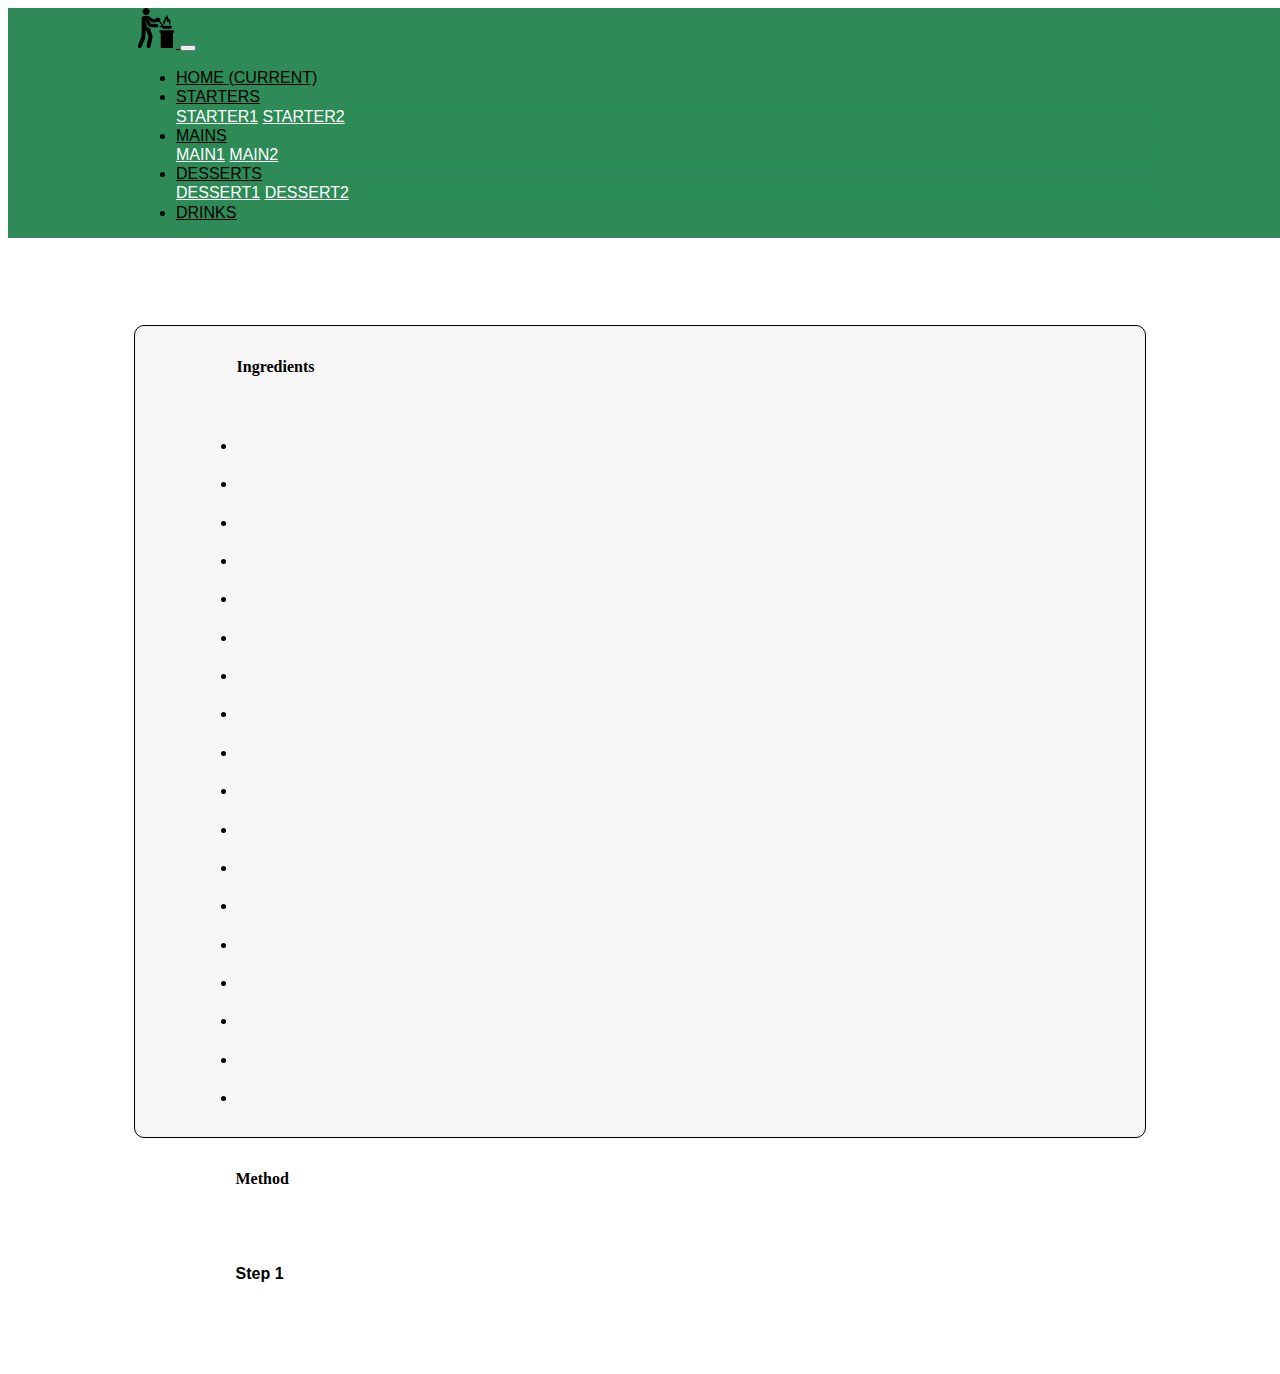
==== bacondate.html @ 9b165d1f "all templates" ====
<!DOCTYPE html>
<html lang="en">
  <head>
    <link
      rel="stylesheet"
      href="https://cdn.jsdelivr.net/npm/bootstrap@4.5.3/dist/css/bootstrap.min.css"
      integrity="sha384-TX8t27EcRE3e/ihU7zmQxVncDAy5uIKz4rEkgIXeMed4M0jlfIDPvg6uqKI2xXr2"
      crossorigin="anonymous"
    />
    <link rel="stylesheet" href="./styles/styles.css" />
    <link rel="stylesheet" href="./styles/home.css" />
    <link rel="stylesheet" href="./styles/recipe.css" />
    <meta charset="UTF-8" />
    <meta name="viewport" content="width=device-width, initial-scale=1.0" />
    <title>Document</title>
  </head>

  <body>
    <div id="mainNavbar">
      <nav class="navbar navbar-expand-lg navbar-expand-md navbar-dark">
        <a class="navbar-brand" href="#"
          ><img class="logo" src="./img/121054.png" alt="" />
        </a>

        <button
          class="navbar-toggler"
          type="button"
          data-toggle="collapse"
          data-target="#navbarSupportedContent"
          aria-controls="navbarSupportedContent"
          aria-expanded="false"
          aria-label="Toggle navigation"
        >
          <span class="navbar-toggler-icon"></span>
        </button>

        <div class="collapse navbar-collapse" id="navbarSupportedContent">
          <ul class="navbar-nav">
            <li class="nav-item active">
              <a class="nav-link" href="#"
                >Home <span class="sr-only">(current)</span></a
              >
            </li>
            <li class="nav-item dropdown">
              <a
                class="nav-link dropdown-toggle"
                href="#"
                id="navbarDropdown"
                role="button"
                data-toggle="dropdown"
                aria-haspopup="true"
                aria-expanded="false"
              >
                Starters
              </a>
              <div class="dropdown-menu" aria-labelledby="navbarDropdown">
                <a class="dropdown-item" href="#">Starter1</a>
                <a class="dropdown-item" href="#">Starter2</a>
              </div>
            </li>
            <li class="nav-item dropdown">
              <a
                class="nav-link dropdown-toggle"
                href="#"
                id="navbarDropdown"
                role="button"
                data-toggle="dropdown"
                aria-haspopup="true"
                aria-expanded="false"
              >
                Mains
              </a>
              <div class="dropdown-menu" aria-labelledby="navbarDropdown">
                <a class="dropdown-item" href="#">Main1</a>
                <a class="dropdown-item" href="#">Main2</a>
              </div>
            </li>
            <li class="nav-item dropdown">
              <a
                class="nav-link dropdown-toggle"
                href="#"
                id="navbarDropdown"
                role="button"
                data-toggle="dropdown"
                aria-haspopup="true"
                aria-expanded="false"
              >
                Desserts
              </a>
              <div class="dropdown-menu" aria-labelledby="navbarDropdown">
                <a class="dropdown-item" href="#">Dessert1</a>
                <a class="dropdown-item" href="#">Dessert2</a>
              </div>
            </li>
            <li class="nav-item">
              <a class="nav-link" href="#">Drinks</a>
            </li>
          </ul>
        </div>
      </nav>
    </div>

    <main>
      <div class="container-fluid">
        <div class="row align-items-center justify-content-center">
          <img
            id="pic"
            src="http://images.media-allrecipes.com/userphotos/560x315/3489951.jpg"
            alt=""
          />
          <div class="col-lg-10 justify-content-center row align-items-center">
            <h3 id="head">Rigatoni alla Genovese</h3>
          </div>
        </div>

        <div class="row align-items-start justify-content-center">
          <div class="col-lg-6 col-md-6">
            <section class="bordered">
            <h4>Ingredients</h4>
            <br /><br />
            <li></li>
            <br />
            <li></li>
            <br />
            <li></li>
            <br />
            <li></li>
            <br />
            <li></li>
            <br />
            <li></li>
            <br />
            <li></li>
            <br />
            <li></li>
            <br />
            <li></li>
            <br />
            <li></li>
            <br />
            <li></li>
            <br />
            <li></li>
            <br />
            <li></li>
            <br />
            <li></li>
            <br />
            <li></li>
            <br />
            <li></li>
            <br />
            <li></li>
            <br />
            <li></li>
            <br />
            </section>
          </div>
          <div class="col-lg-6 col-md-6">
           <section class="method"> <h4>Method</h4>
            <br /><br />
            <p>
              <b>Step 1</b> <br /><br />
               <br /><br />

            </p></section>
          </div>
        </div>
      </div>
    </main>

    <script
      src="https://code.jquery.com/jquery-3.5.1.slim.min.js"
      integrity="sha384-DfXdz2htPH0lsSSs5nCTpuj/zy4C+OGpamoFVy38MVBnE+IbbVYUew+OrCXaRkfj"
      class="col-lg-6"
      crossorigin="anonymous"
    ></script>
    <script
      src="https://cdn.jsdelivr.net/npm/bootstrap@4.5.3/dist/js/bootstrap.bundle.min.js"
      integrity="sha384-ho+j7jyWK8fNQe+A12Hb8AhRq26LrZ/JpcUGGOn+Y7RsweNrtN/tE3MoK7ZeZDyx"
      crossorigin="anonymous"
    ></script>
  </body>
</html>
---- styles/styles.css ----
/* Diego Section */
/* html {
  font-size: 1.3vmax;
} */

body {
  font-family: Arial, Helvetica, sans-serif;
  line-height: 1.2;
}

h1,
h2,
h3,
h4,
h5 {
  font-family: Georgia, "Times New Roman", Times, serif;
}

h1 {
  text-align: center;
  margin-bottom: 6rem;
}

/* Stefan Sections */
#mainNavbar {
  position: fixed;
  width: 100%;
  background-color: seagreen;
  margin-bottom: 2rem;
  text-transform: uppercase;
  z-index: 1;
}
#mainNavbar.scrolled {
  background: rgba(46, 139, 86, 0.5);
  transition: background 500ms;
}
.navbar-brand {
  width: fit-content;
}
.logo {
  /* width: 20%; */
  height: auto;
  max-width: 40px;
}

.navbar {
  width: 80%;
  margin: auto;
  padding: 0;
  align-items: center;
}
#navbarSupportedContent {
  justify-content: right;
}
.dropdown-menu {
  background-color: rgba(46, 139, 86, 0.75);
}
.dropdown-item {
  color: white;
}
.dropdown-item:hover {
  background-color: rgba(208, 221, 214, 0.5);
}

main {
  padding-top: 9rem;
  width: 80%;
  margin: auto;
}

a {
  color: inherit;
}

a:hover {
  text-decoration: none;
}

.recipe-container {
  /*max-width: 30%;*/
  padding-bottom: 5%;
}

.img-container {
  width: 90%;
  height: 20vw;
  margin: auto;
  overflow: hidden;
  display: flex;
  justify-content: center;
  align-items: center;
}
.row img {
  width: 100%;
  min-height: 100%;
}

.grid {
  text-align: center;
}

.row {
  justify-content: space-between;
}
---- styles/recipe.css ----
#pic{width: 40em;
border-radius: 20px;}

#head{margin-bottom: 5em;
margin-top:2em;}

.bordered{border: solid 1px;
padding:10px;
background-color: rgba(0, 0, 0, 0.034);
border-radius: 10px;
padding-left:10%;}

.method{padding:10px;
    padding-left:10%;
    
    border-radius: 10px;
    
}
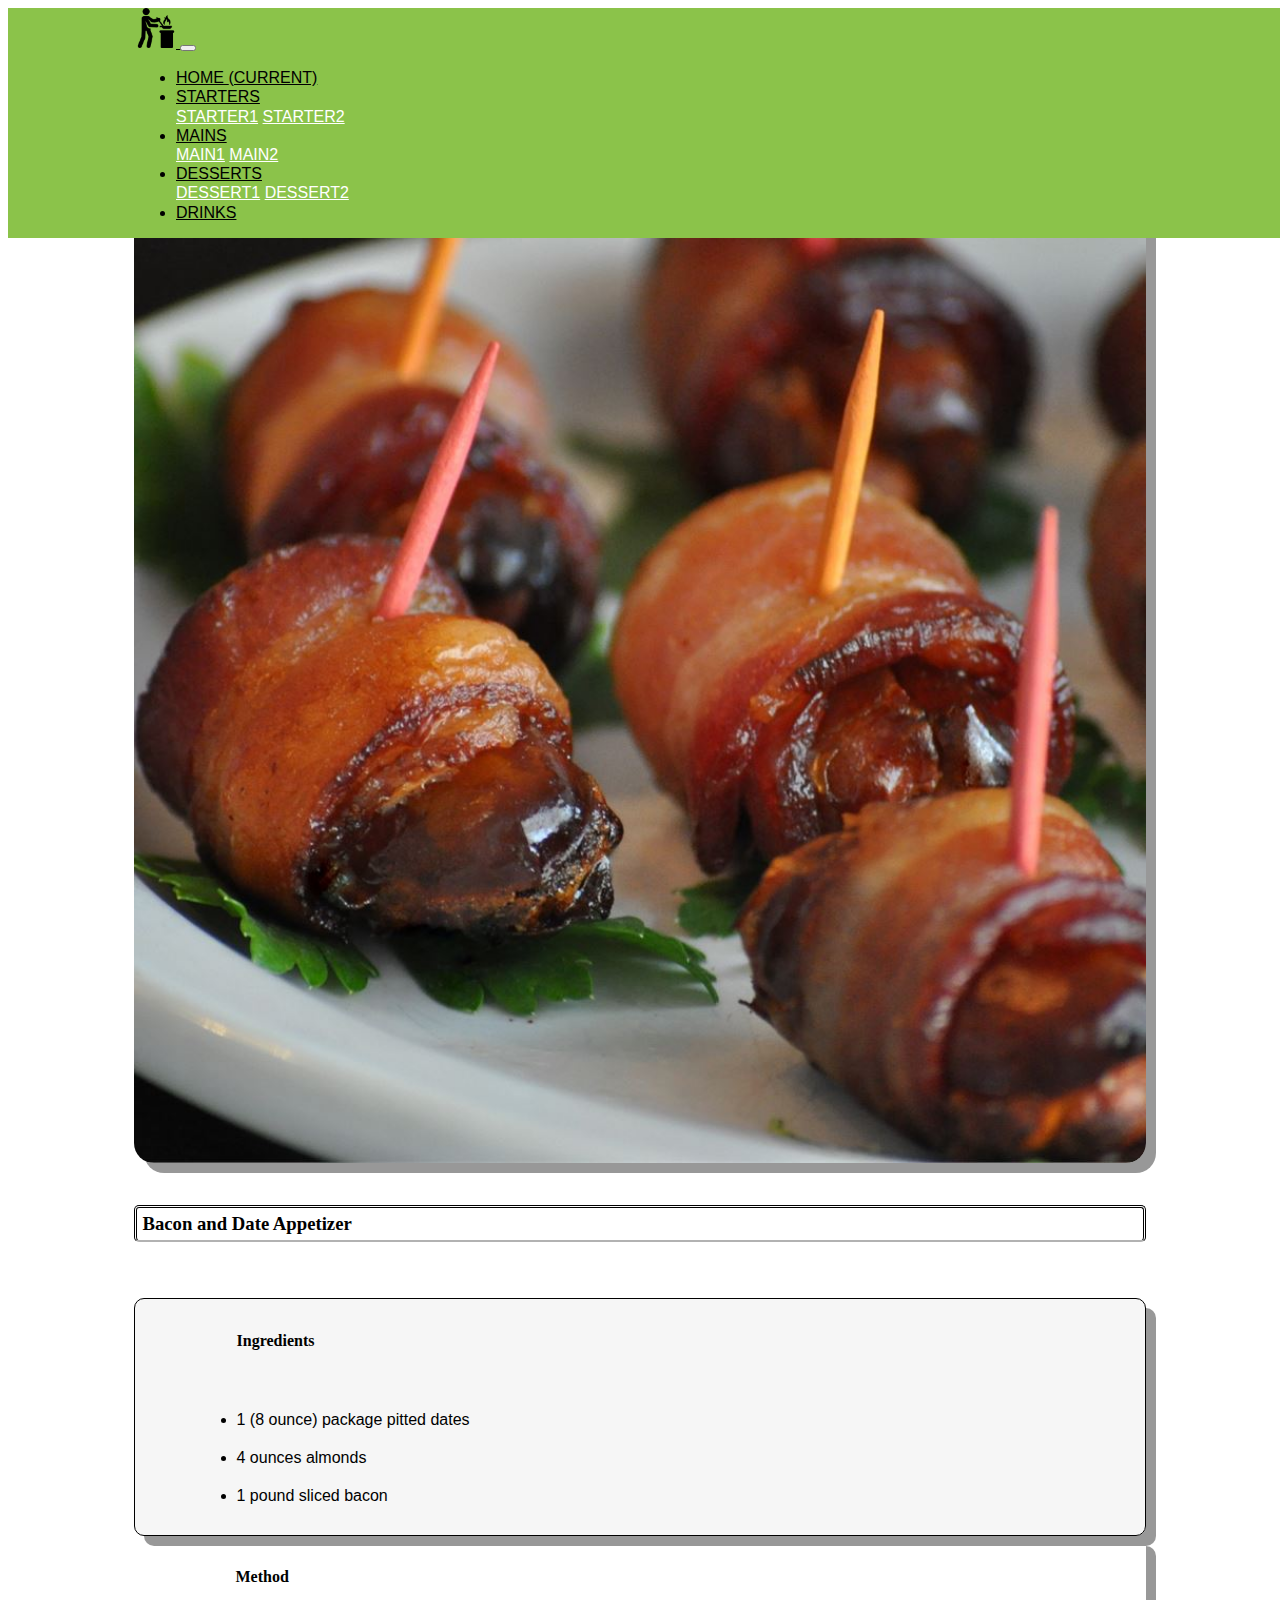
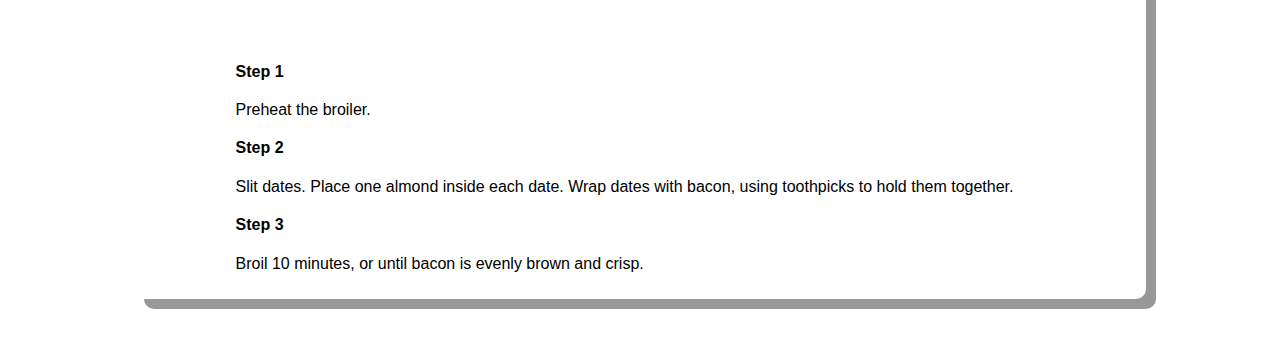
==== commit f115dbb1: "starter recipes" ====
--- a/bacondate.html
+++ b/bacondate.html
@@ -12,7 +12,7 @@
     <link rel="stylesheet" href="./styles/recipe.css" />
     <meta charset="UTF-8" />
     <meta name="viewport" content="width=device-width, initial-scale=1.0" />
-    <title>Document</title>
+    <title>Bacon and Date Appetizer</title>
   </head>
 
   <body>
@@ -103,67 +103,41 @@
     <main>
       <div class="container-fluid">
         <div class="row align-items-center justify-content-center">
-          <img
-            id="pic"
-            src="http://images.media-allrecipes.com/userphotos/560x315/3489951.jpg"
-            alt=""
-          />
+          <img id="pic" src="./img/dates.jpg" alt="" />
           <div class="col-lg-10 justify-content-center row align-items-center">
-            <h3 id="head">Rigatoni alla Genovese</h3>
+            <h3 id="head">Bacon and Date Appetizer</h3>
           </div>
         </div>
 
         <div class="row align-items-start justify-content-center">
           <div class="col-lg-6 col-md-6">
             <section class="bordered">
-            <h4>Ingredients</h4>
-            <br /><br />
-            <li></li>
-            <br />
-            <li></li>
-            <br />
-            <li></li>
-            <br />
-            <li></li>
-            <br />
-            <li></li>
-            <br />
-            <li></li>
-            <br />
-            <li></li>
-            <br />
-            <li></li>
-            <br />
-            <li></li>
-            <br />
-            <li></li>
-            <br />
-            <li></li>
-            <br />
-            <li></li>
-            <br />
-            <li></li>
-            <br />
-            <li></li>
-            <br />
-            <li></li>
-            <br />
-            <li></li>
-            <br />
-            <li></li>
-            <br />
-            <li></li>
-            <br />
+              <h4>Ingredients</h4>
+              <br /><br />
+              <li>1 (8 ounce) package pitted dates</li>
+              <br />
+              <li>4 ounces almonds</li>
+              <br />
+              <li>1 pound sliced bacon</li>
+              <br />
             </section>
           </div>
           <div class="col-lg-6 col-md-6">
-           <section class="method"> <h4>Method</h4>
-            <br /><br />
-            <p>
-              <b>Step 1</b> <br /><br />
-               <br /><br />
-
-            </p></section>
+            <section class="method">
+              <h4>Method</h4>
+              <br /><br />
+              <p>
+                <b>Step 1</b> <br /><br />
+                Preheat the broiler.
+                <br /><br />
+                <b>Step 2</b> <br /><br />
+                Slit dates. Place one almond inside each date. Wrap dates with
+                bacon, using toothpicks to hold them together.
+                <br /><br />
+                <b>Step 3</b> <br /><br />
+                Broil 10 minutes, or until bacon is evenly brown and crisp.
+              </p>
+            </section>
           </div>
         </div>
       </div>
--- a/styles/styles.css
+++ b/styles/styles.css
@@ -19,20 +19,25 @@
 h1 {
   text-align: center;
   margin-bottom: 6rem;
+  font-size: 5rem;
+}
+
+h2 {
+  margin-top: 7%;
 }
 
 /* Stefan Sections */
 #mainNavbar {
   position: fixed;
   width: 100%;
-  background-color: seagreen;
+  background-color: rgba(139, 195, 74, 1);
   margin-bottom: 2rem;
   text-transform: uppercase;
   z-index: 1;
 }
 #mainNavbar.scrolled {
-  background: rgba(46, 139, 86, 0.5);
-  transition: background 500ms;
+  background: rgba(139, 195, 74, 0.5);
+  transition: background 500ms ease-in-out;
 }
 .navbar-brand {
   width: fit-content;
@@ -52,8 +57,9 @@
 #navbarSupportedContent {
   justify-content: right;
 }
+
 .dropdown-menu {
-  background-color: rgba(46, 139, 86, 0.75);
+  background-color: rgba(139, 195, 74, 1);
 }
 .dropdown-item {
   color: white;
@@ -74,6 +80,7 @@
 
 a:hover {
   text-decoration: none;
+  color: rgba(139, 195, 74, 1);
 }
 
 .recipe-container {
@@ -82,14 +89,27 @@
 }
 
 .img-container {
-  width: 90%;
+  width: 100%;
   height: 20vw;
   margin: auto;
   overflow: hidden;
   display: flex;
   justify-content: center;
   align-items: center;
+  -webkit-box-shadow: 5px 5px 5px 0px rgba(0, 0, 0, 0.35);
+  -moz-box-shadow: 5px 5px 5px 0px rgba(0, 0, 0, 0.35);
+  box-shadow: 5px 5px 5px 0px rgba(0, 0, 0, 0.35);
+  box-shadow: 5px 5px 5px 0px rgba(0, 0, 0, 0.35);
+  border-radius: 3px;
+  transition: all 0.2s ease;
 }
+
+.img-container:hover {
+  -webkit-box-shadow: 7px 7px 5px 0px rgba(139, 195, 74, 1);
+  -moz-box-shadow: 7px 7px 5px 0px rgba(139, 195, 74, 1);
+  box-shadow: 7px 7px 5px 0px rgba(139, 195, 74, 1);
+}
+
 .row img {
   width: 100%;
   min-height: 100%;
--- a/styles/recipe.css
+++ b/styles/recipe.css
@@ -1,18 +1,26 @@
-#pic{width: 40em;
-border-radius: 20px;}
+#pic{
+border-radius: 20px;
+box-shadow: 10px 10px rgba(0, 0, 0, 0.404);}
 
-#head{margin-bottom: 5em;
-margin-top:2em;}
+#head{margin-bottom: 3em;
+margin-top:2em;
+border-bottom: solid 2px rgba(0, 0, 0, 0.301);
+border-style: double;
+border-radius: 5px;
+padding:5px;}
 
 .bordered{border: solid 1px;
 padding:10px;
 background-color: rgba(0, 0, 0, 0.034);
 border-radius: 10px;
-padding-left:10%;}
+padding-left:10%;
+box-shadow: 10px 10px rgba(0, 0, 0, 0.404);}
 
 .method{padding:10px;
     padding-left:10%;
     
     border-radius: 10px;
+    box-shadow: 10px 10px rgba(0, 0, 0, 0.404);
+    margin-bottom: 3em;
     
 }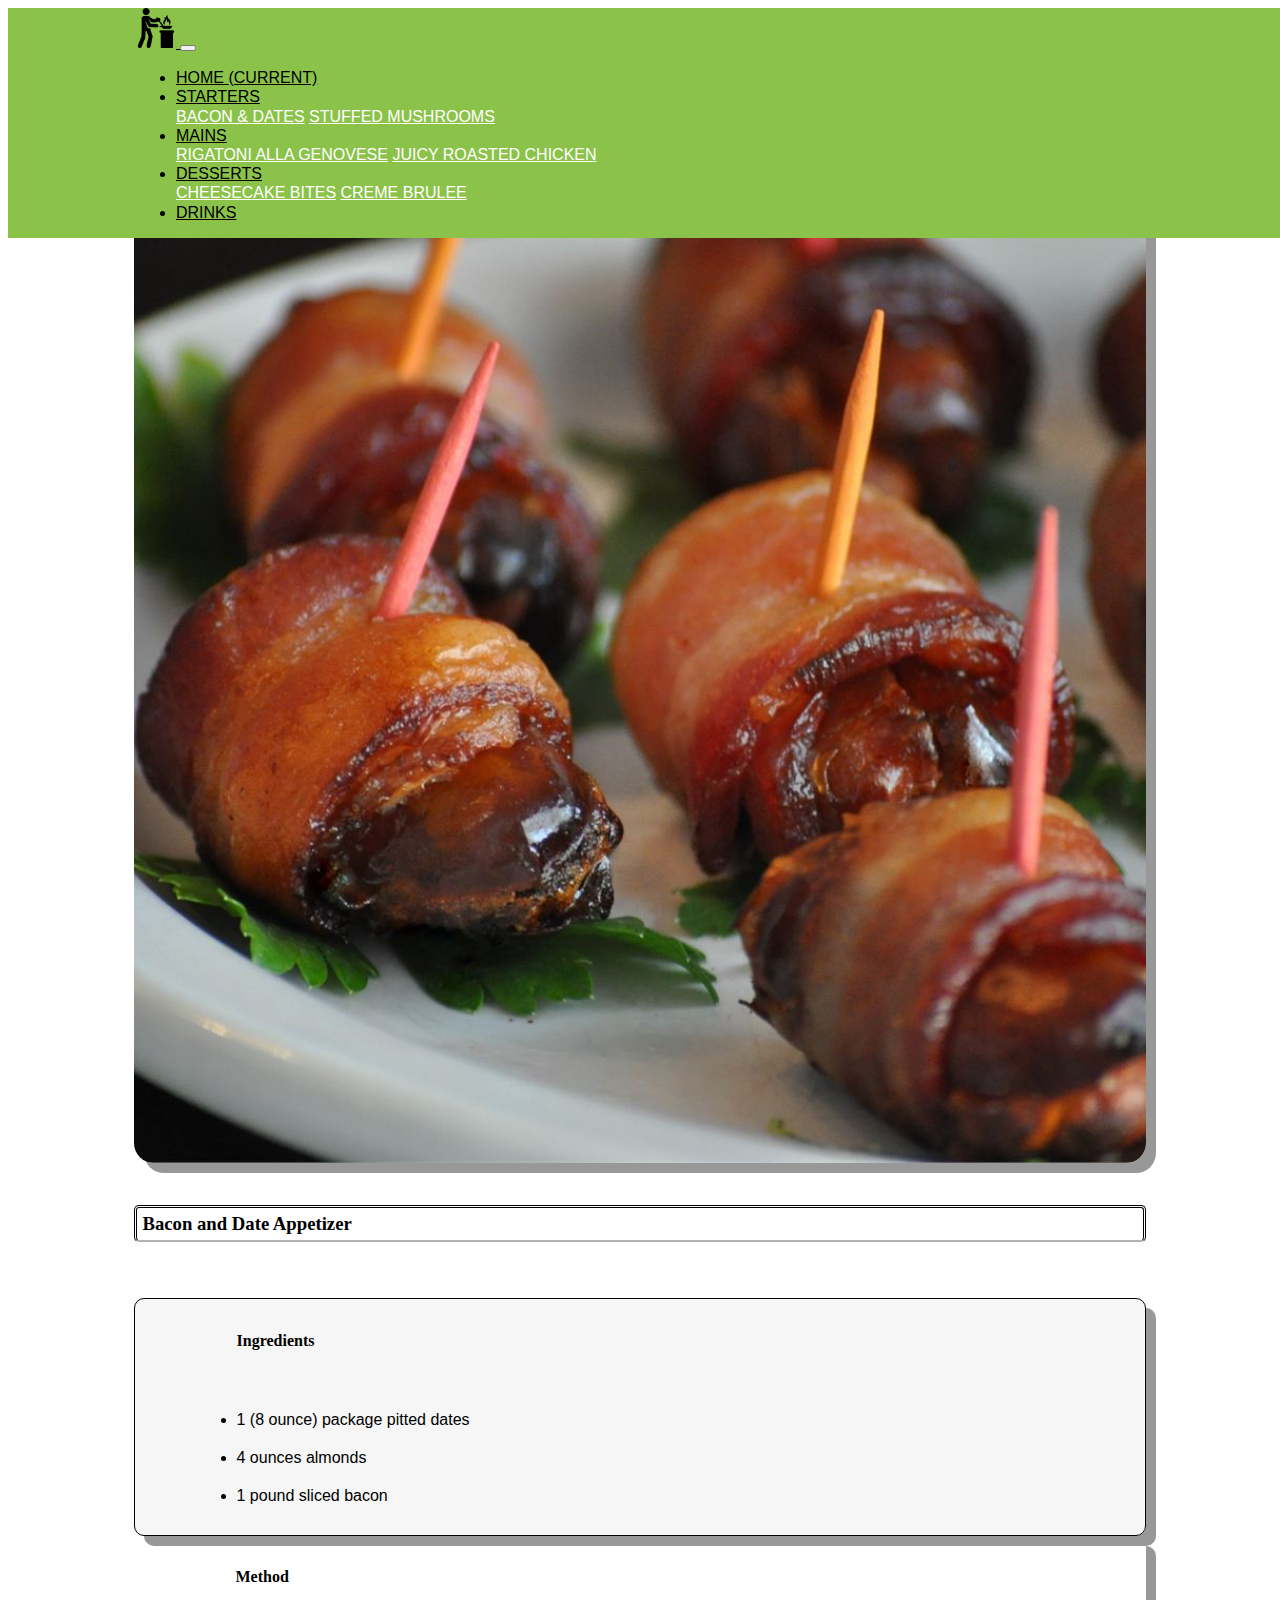
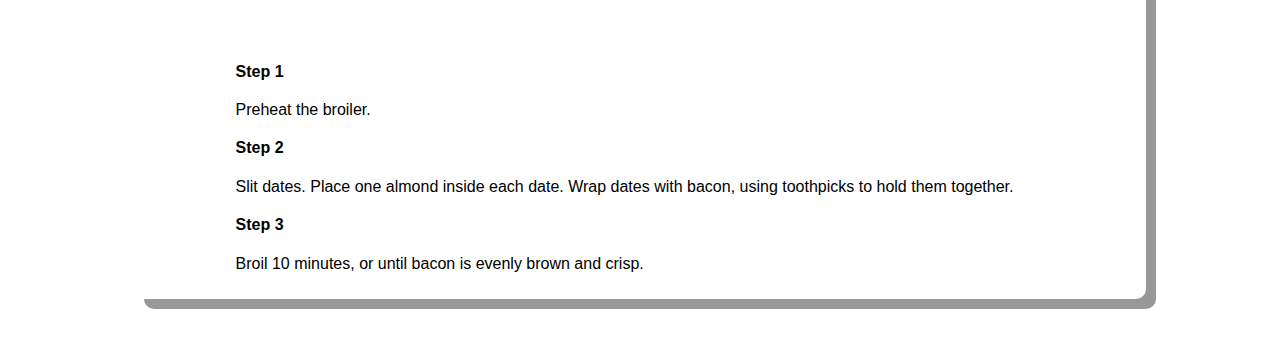
==== commit 092d000e: "navbar edited" ====
--- a/bacondate.html
+++ b/bacondate.html
@@ -18,10 +18,9 @@
   <body>
     <div id="mainNavbar">
       <nav class="navbar navbar-expand-lg navbar-expand-md navbar-dark">
-        <a class="navbar-brand" href="#"
+        <a class="navbar-brand" href="index.html"
           ><img class="logo" src="./img/121054.png" alt="" />
         </a>
-
         <button
           class="navbar-toggler"
           type="button"
@@ -37,7 +36,7 @@
         <div class="collapse navbar-collapse" id="navbarSupportedContent">
           <ul class="navbar-nav">
             <li class="nav-item active">
-              <a class="nav-link" href="#"
+              <a class="nav-link" href="index.html"
                 >Home <span class="sr-only">(current)</span></a
               >
             </li>
@@ -54,8 +53,10 @@
                 Starters
               </a>
               <div class="dropdown-menu" aria-labelledby="navbarDropdown">
-                <a class="dropdown-item" href="#">Starter1</a>
-                <a class="dropdown-item" href="#">Starter2</a>
+                <a class="dropdown-item" href="bacondate.html">Bacon & Dates</a>
+                <a class="dropdown-item" href="mushrooms.html"
+                  >Stuffed Mushrooms</a
+                >
               </div>
             </li>
             <li class="nav-item dropdown">
@@ -71,8 +72,12 @@
                 Mains
               </a>
               <div class="dropdown-menu" aria-labelledby="navbarDropdown">
-                <a class="dropdown-item" href="#">Main1</a>
-                <a class="dropdown-item" href="#">Main2</a>
+                <a class="dropdown-item" href="rigatonigenovese.html"
+                  >Rigatoni alla genovese</a
+                >
+                <a class="dropdown-item" href="juicychicken.html"
+                  >Juicy roasted chicken</a
+                >
               </div>
             </li>
             <li class="nav-item dropdown">
@@ -88,8 +93,12 @@
                 Desserts
               </a>
               <div class="dropdown-menu" aria-labelledby="navbarDropdown">
-                <a class="dropdown-item" href="#">Dessert1</a>
-                <a class="dropdown-item" href="#">Dessert2</a>
+                <a class="dropdown-item" href="cheesecake.html"
+                  >Cheesecake Bites</a
+                >
+                <a class="dropdown-item" href="cremerulete.html"
+                  >creme brulee</a
+                >
               </div>
             </li>
             <li class="nav-item">
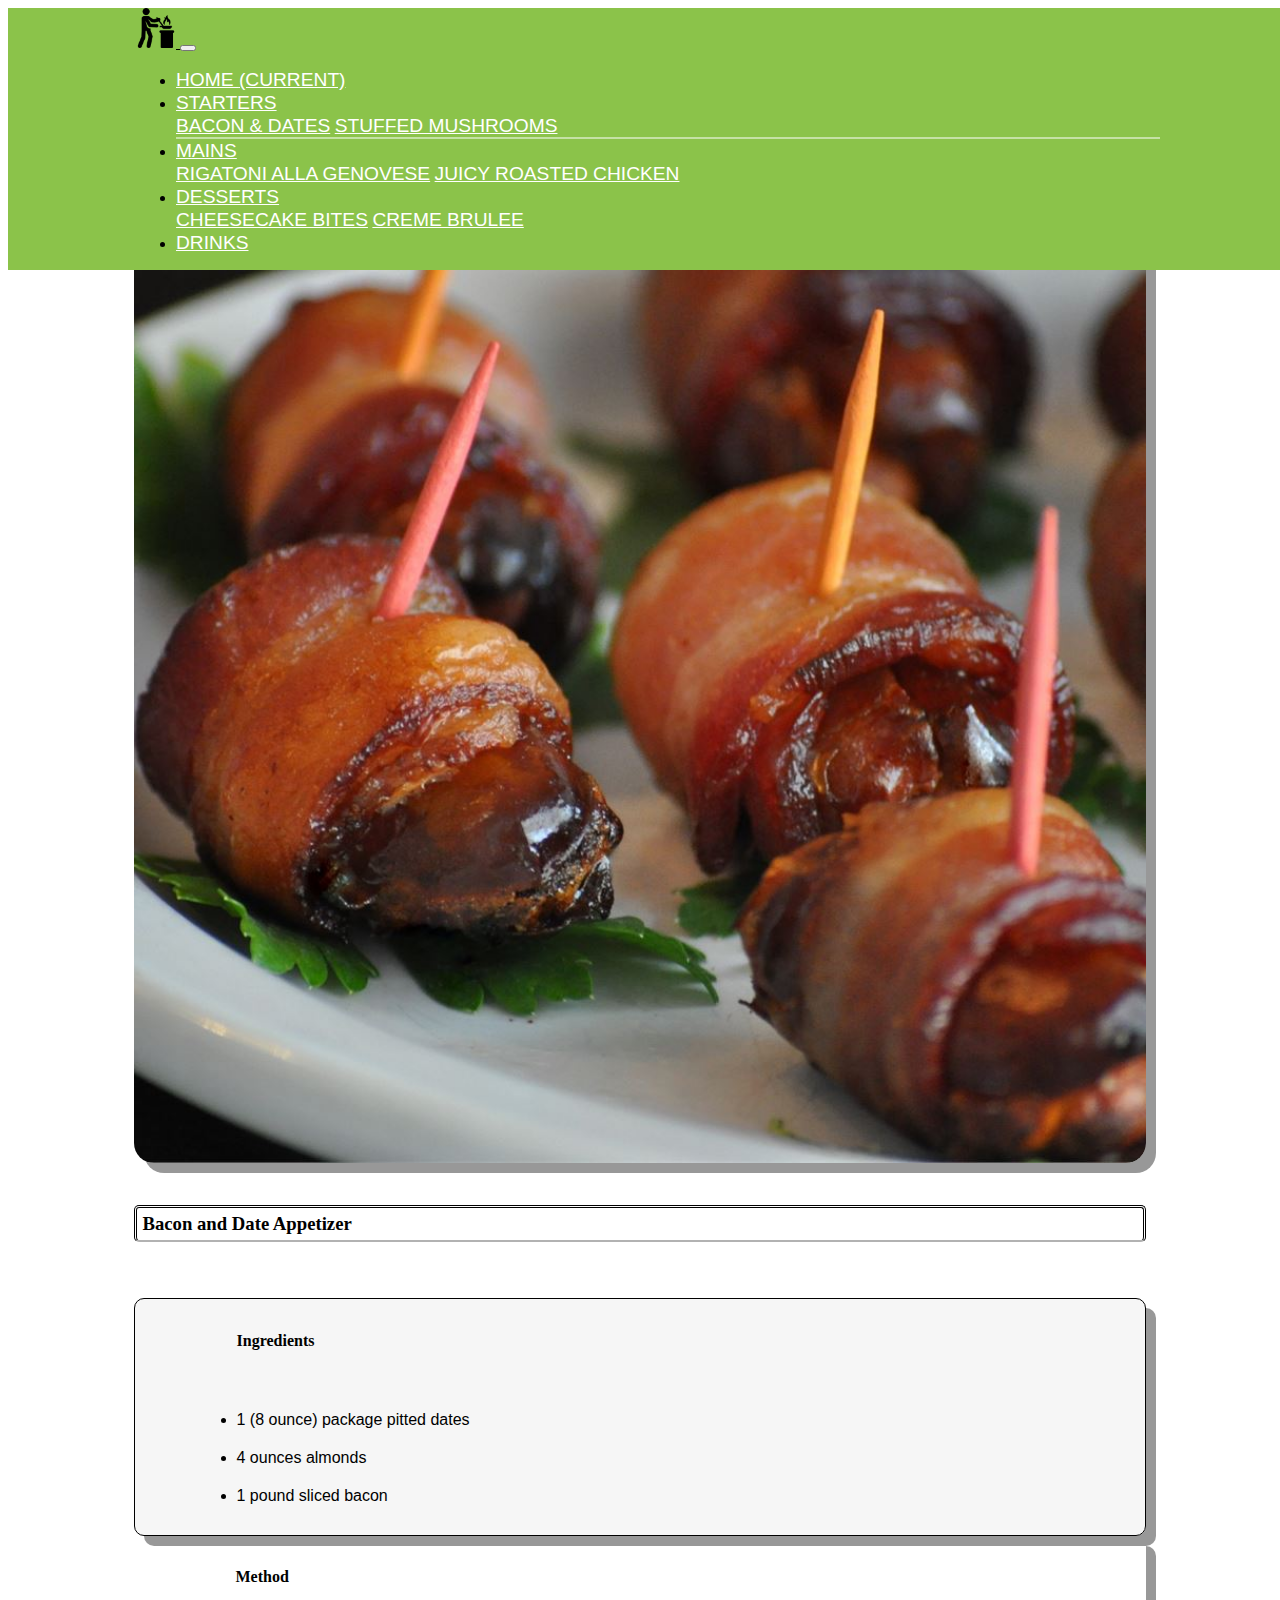
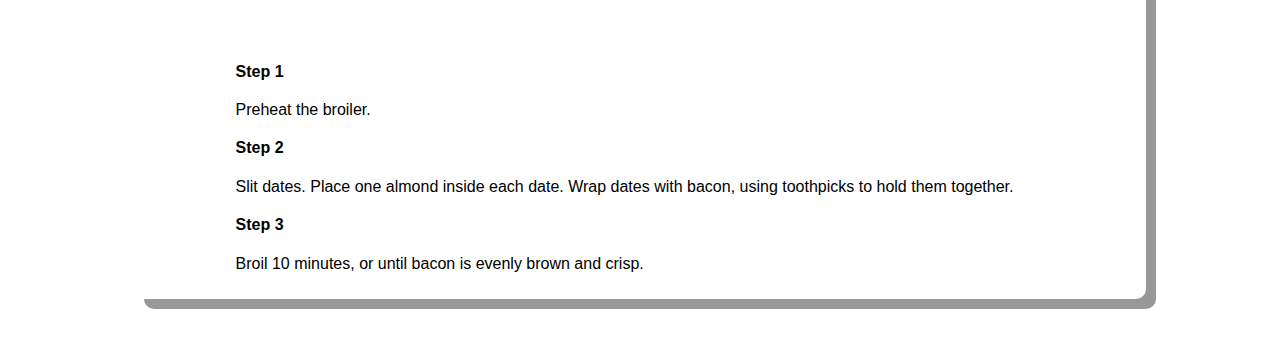
==== commit cde7d336: "added missing href for drinks.html on all pages" ====
--- a/bacondate.html
+++ b/bacondate.html
@@ -35,12 +35,12 @@
 
         <div class="collapse navbar-collapse" id="navbarSupportedContent">
           <ul class="navbar-nav">
-            <li class="nav-item active">
+            <li class="nav-item">
               <a class="nav-link" href="index.html"
                 >Home <span class="sr-only">(current)</span></a
               >
             </li>
-            <li class="nav-item dropdown">
+            <li class="nav-item dropdown active">
               <a
                 class="nav-link dropdown-toggle"
                 href="#"
@@ -96,13 +96,13 @@
                 <a class="dropdown-item" href="cheesecake.html"
                   >Cheesecake Bites</a
                 >
-                <a class="dropdown-item" href="cremerulete.html"
+                <a class="dropdown-item" href="cremebrulee.html"
                   >creme brulee</a
                 >
               </div>
             </li>
             <li class="nav-item">
-              <a class="nav-link" href="#">Drinks</a>
+              <a class="nav-link" href="drinks.html">Drinks</a>
             </li>
           </ul>
         </div>
@@ -163,5 +163,13 @@
       integrity="sha384-ho+j7jyWK8fNQe+A12Hb8AhRq26LrZ/JpcUGGOn+Y7RsweNrtN/tE3MoK7ZeZDyx"
       crossorigin="anonymous"
     ></script>
+    <script>
+      $(function () {
+        $(document).scroll(function () {
+          var $nav = $("#mainNavbar");
+          $nav.toggleClass("scrolled", $(this).scrollTop() > $nav.height());
+        });
+      });
+    </script>
   </body>
 </html>
--- a/styles/styles.css
+++ b/styles/styles.css
@@ -37,7 +37,7 @@
 }
 #mainNavbar.scrolled {
   background: rgba(139, 195, 74, 0.5);
-  transition: background 500ms ease-in-out;
+  transition: background 500ms ease-out;
 }
 .navbar-brand {
   width: fit-content;
@@ -55,7 +55,14 @@
   align-items: center;
 }
 #navbarSupportedContent {
-  justify-content: right;
+  justify-content: flex-end;
+}
+.navbar-dark .navbar-nav .nav-item a {
+  color: white;
+  font-size: 1.2em;
+}
+.active {
+  border-bottom: 2px solid rgba(255, 255, 255, 0.5);
 }
 
 .dropdown-menu {
@@ -108,6 +115,8 @@
   -webkit-box-shadow: 7px 7px 5px 0px rgba(139, 195, 74, 1);
   -moz-box-shadow: 7px 7px 5px 0px rgba(139, 195, 74, 1);
   box-shadow: 7px 7px 5px 0px rgba(139, 195, 74, 1);
+  transform: scale(1.05);
+  transition: 1s;
 }
 
 .row img {
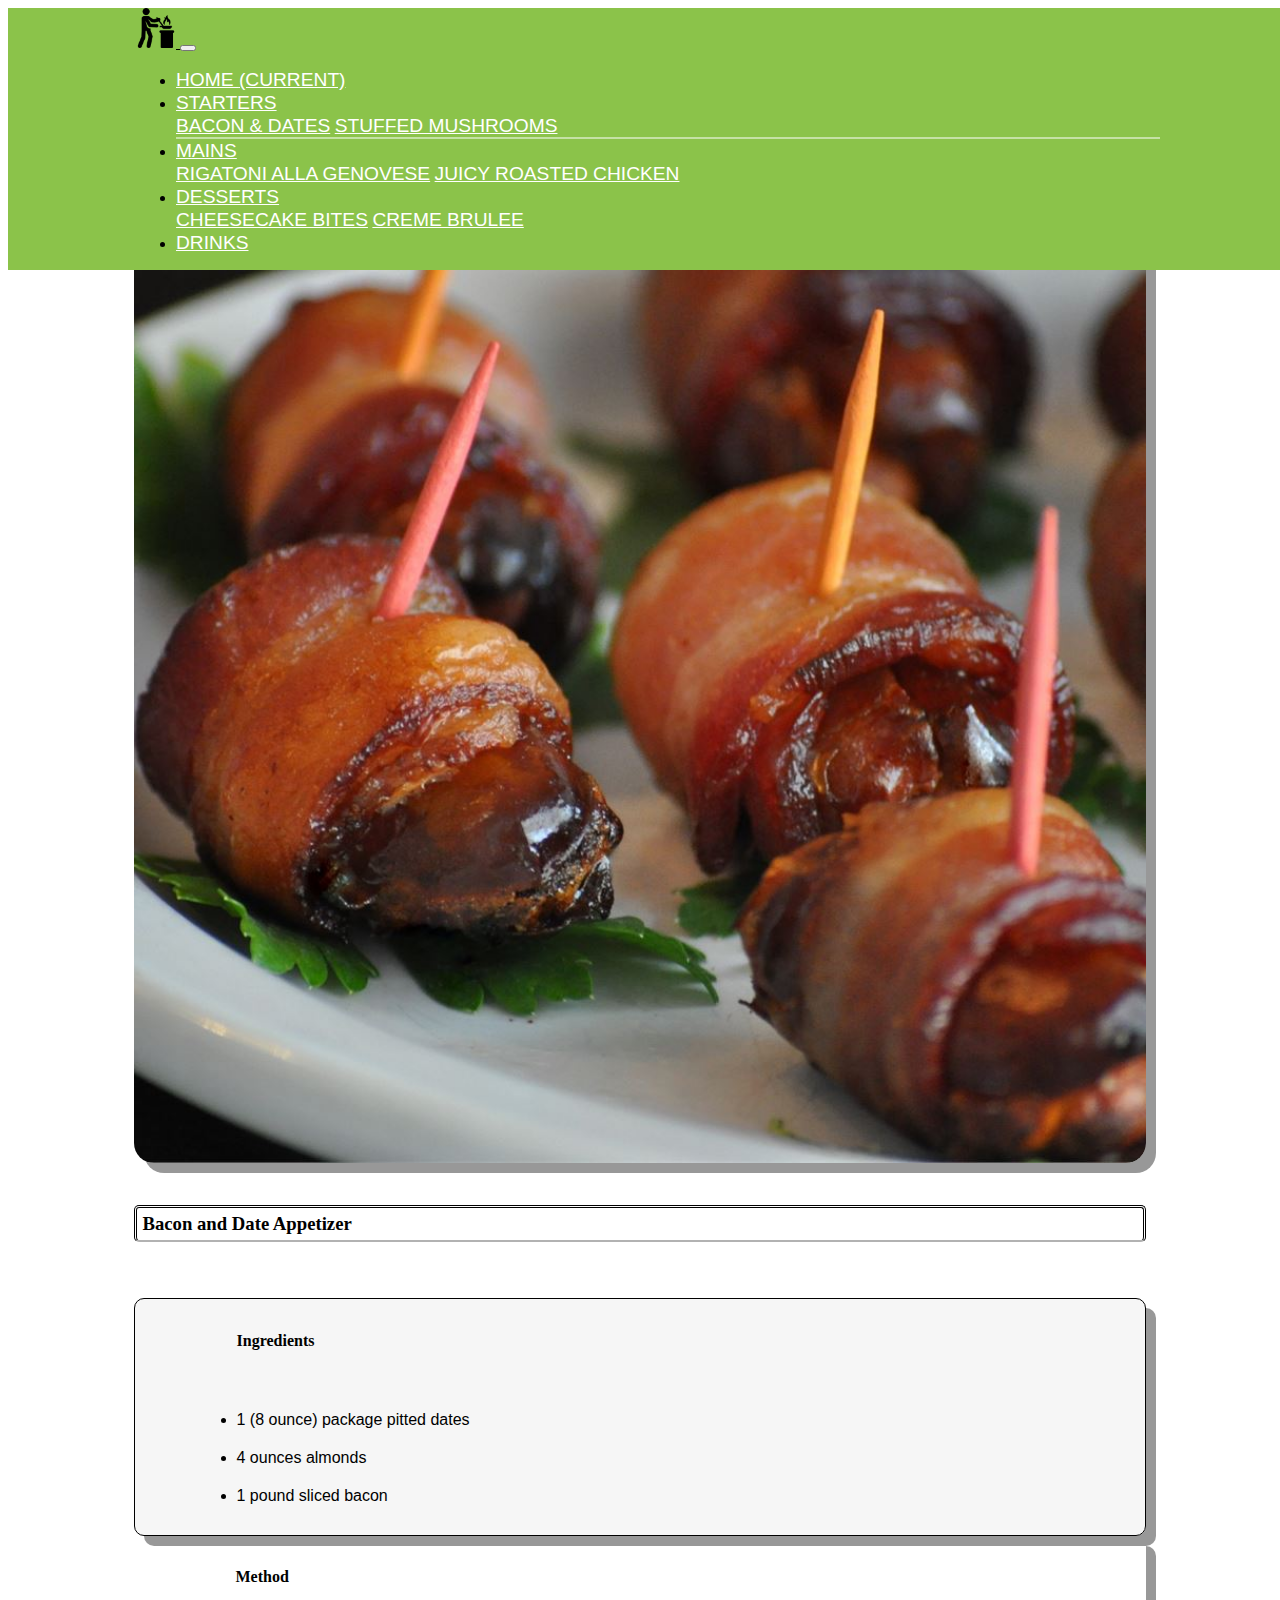
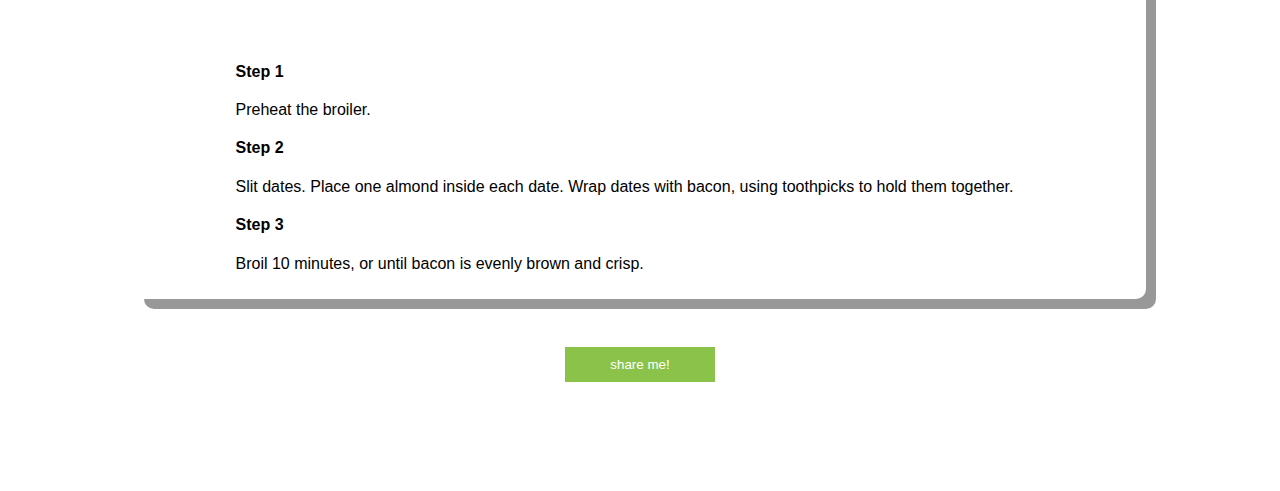
==== commit a781b98a: "added share button to all html-pages + added styling of button in styles.css" ====
--- a/bacondate.html
+++ b/bacondate.html
@@ -150,6 +150,15 @@
           </div>
         </div>
       </div>
+      <div class="button-box">
+        <button
+          id="share-button"
+          class="btn btn-dark"
+          onclick="alert('This button does not work properly, yet!')"
+        >
+          share me!
+        </button>
+      </div>
     </main>
 
     <script
--- a/styles/styles.css
+++ b/styles/styles.css
@@ -74,6 +74,19 @@
 .dropdown-item:hover {
   background-color: rgba(208, 221, 214, 0.5);
 }
+.button-box {
+  display: flex;
+  width: 100%;
+  padding-bottom: 10%;
+}
+#share-button {
+  background-color: rgba(139, 195, 74, 1);
+  color: white;
+  border: none;
+  padding: 10px 15px;
+  margin: auto;
+  width: 150px;
+}
 
 main {
   padding-top: 9rem;
--- a/styles/recipe.css
+++ b/styles/recipe.css
@@ -1,21 +1,22 @@
+/*Picture of the Recipe*/
 #pic{
 border-radius: 20px;
 box-shadow: 10px 10px rgba(0, 0, 0, 0.404);}
-
+/*Header Text*/
 #head{margin-bottom: 3em;
 margin-top:2em;
 border-bottom: solid 2px rgba(0, 0, 0, 0.301);
 border-style: double;
 border-radius: 5px;
 padding:5px;}
-
+/*Ingredients*/
 .bordered{border: solid 1px;
 padding:10px;
 background-color: rgba(0, 0, 0, 0.034);
 border-radius: 10px;
 padding-left:10%;
 box-shadow: 10px 10px rgba(0, 0, 0, 0.404);}
-
+/*Methods*/
 .method{padding:10px;
     padding-left:10%;
     
